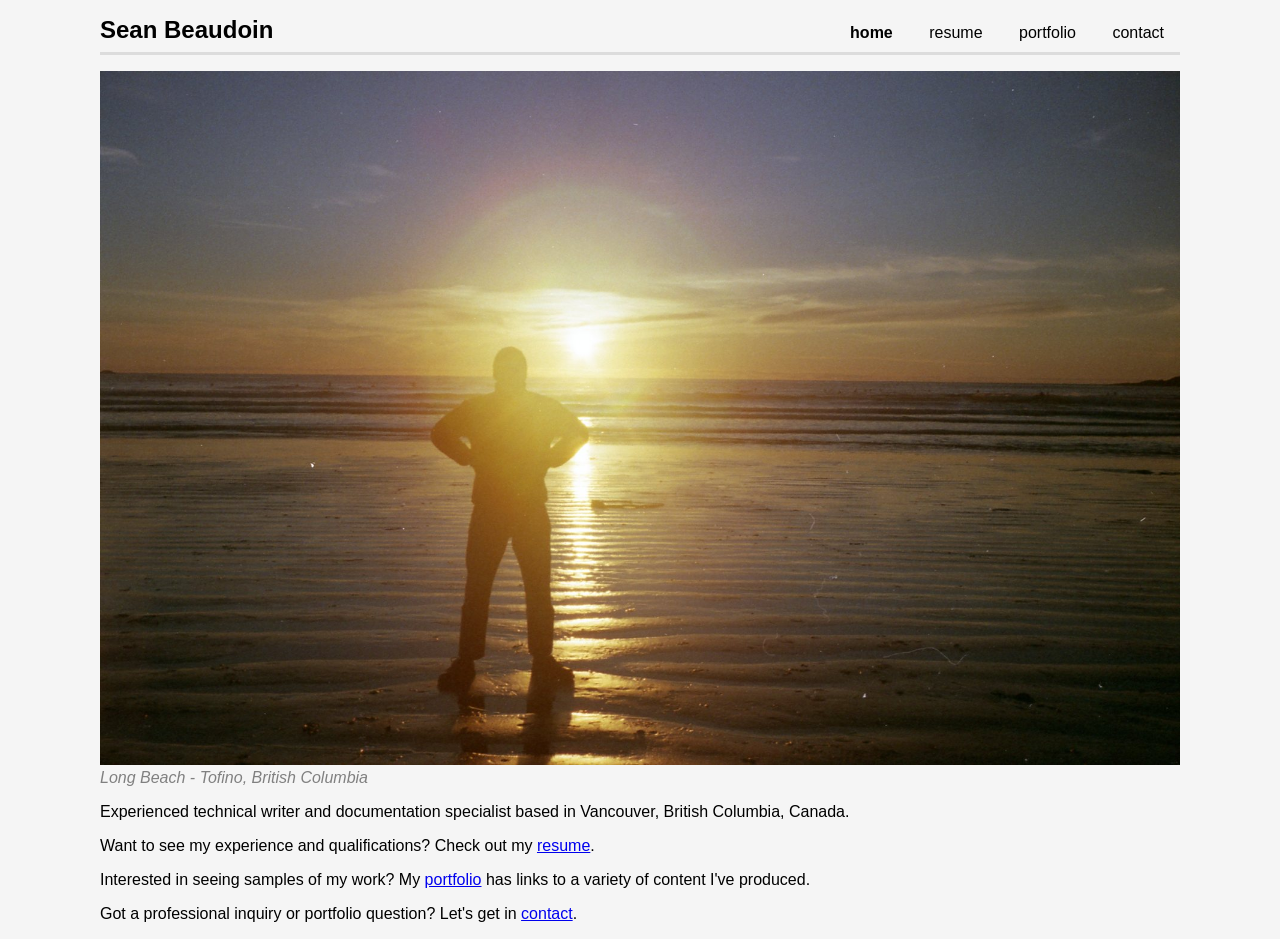
==== index.html @ cda699a0 "create resume directory" ====
<!DOCTYPE html>
<html>
    <head>
        <title>Sean Beaudoin - Home</title>
        <link rel="stylesheet" href="css/main.css">
        <link rel="icon" href="data:image/svg+xml,<svg xmlns=%22http://www.w3.org/2000/svg%22 viewBox=%220 0 100 100%22><text y=%22.9em%22 font-size=%2290%22>🗿</text></svg>">
    </head>
    <body>
        <header class="topnav">
            <h1 id="nav-name">Sean Beaudoin</h1>
            <nav id="nav-links">
                <a class="active" href="index.html">home</a>
                <a href="./resume/">resume</a>
                <a href="portfolio.html">portfolio</a>
                <a href="contact.html">contact</a>
            </nav>
        </header>
        <section>
            <figure id="landing-page-figure">
                <img id="landing-page-image" src="images/tofino.jpg" alt="The author posing at Long Beach in Tofino, British Columbia.">
                <figcaption class="disclaimer">Long Beach - Tofino, British Columbia</figcaption>
            </figure>
            <p>Experienced technical writer and documentation specialist based in Vancouver, British Columbia, Canada.</p>
            <p>Want to see my experience and qualifications? Check out my <a href="./resume">resume</a>.</p>
            <p>Interested in seeing samples of my work? My <a href="portfolio.html">portfolio</a> has links to a variety of content I've produced.</p>
            <p>Got a professional inquiry or portfolio question? Let's get in <a href="contact.html">contact</a>.</p>
        </section>
    </body>
</html>
---- css/main.css ----
body {
    background-color: whitesmoke;
    max-width: 1080px;
    margin:auto;
    font-family:'Segoe UI', Tahoma, Geneva, Verdana, sans-serif
}

#nav-name {
    margin-bottom: .33em;
    font-size:x-large;
}

.topnav {
  border-bottom: 3px solid gainsboro;
  display: flex;
  align-items:baseline;
  justify-content: space-between;
}

.topnav a {
  color: black;
  text-align: center;
  padding: 14px 16px;
  text-decoration: none;
}

.topnav a:hover {
  color: dimgray;
  text-decoration: underline;
}

.topnav a.active {
    font-weight: bold;
    text-decoration: none;
}

.disclaimer {
    font-style: italic;
    color: gray;
}

#landing-page-figure {
    margin: 0;
}

#landing-page-figure > img {
    width:100%;
    margin-top: 16px;
}
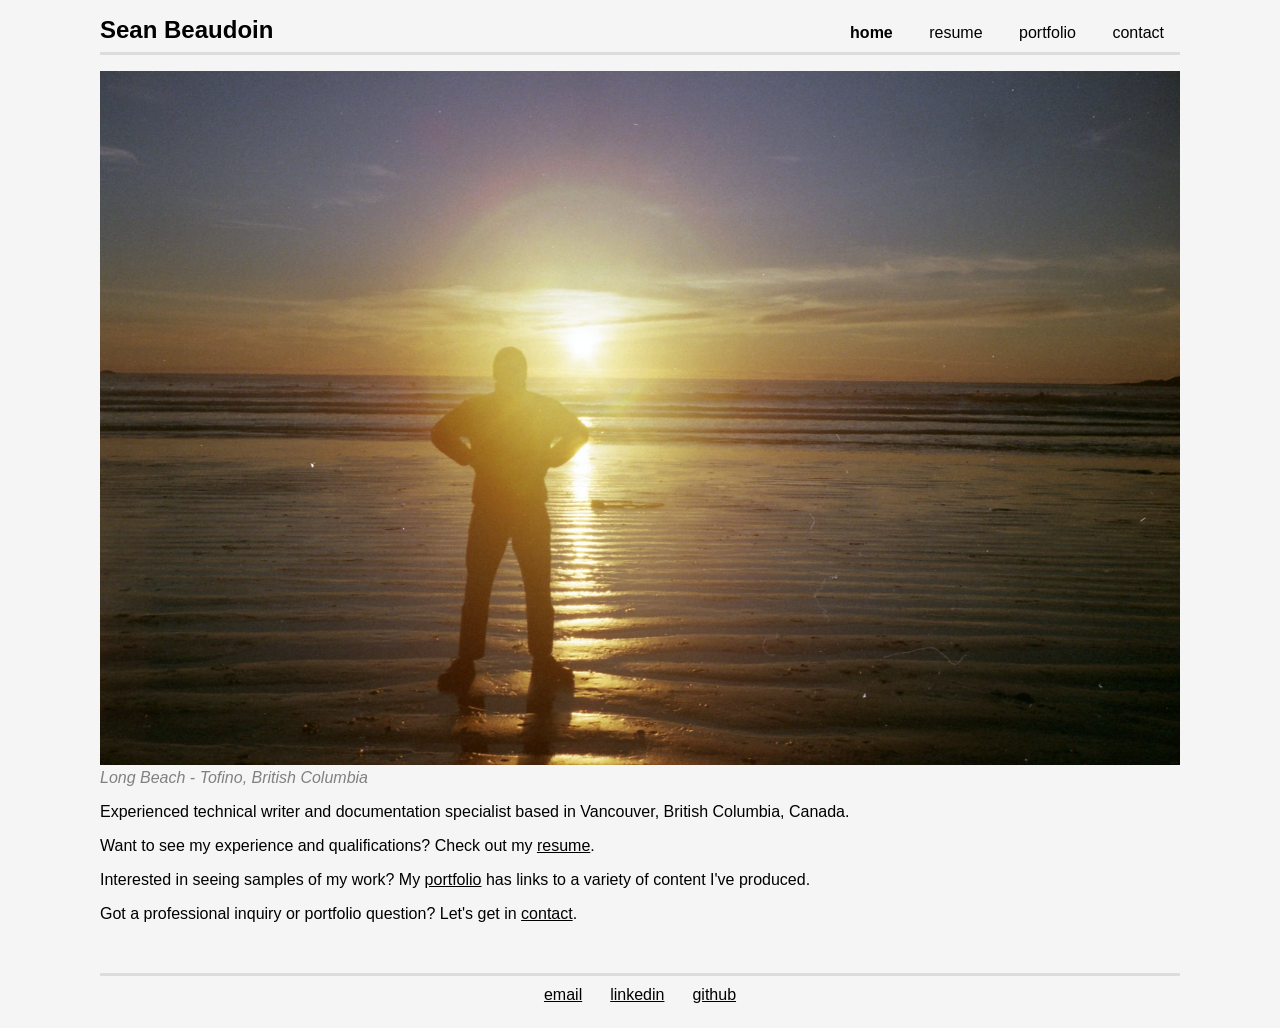
==== commit ab613e68: "add footer" ====
--- a/index.html
+++ b/index.html
@@ -9,10 +9,10 @@
         <header class="topnav">
             <h1 id="nav-name">Sean Beaudoin</h1>
             <nav id="nav-links">
-                <a class="active" href="index.html">home</a>
+                <a class="active" href="./">home</a>
                 <a href="./resume/">resume</a>
-                <a href="portfolio.html">portfolio</a>
-                <a href="contact.html">contact</a>
+                <a href="./portfolio/">portfolio</a>
+                <a href="./contact/">contact</a>
             </nav>
         </header>
         <section>
@@ -22,8 +22,13 @@
             </figure>
             <p>Experienced technical writer and documentation specialist based in Vancouver, British Columbia, Canada.</p>
             <p>Want to see my experience and qualifications? Check out my <a href="./resume">resume</a>.</p>
-            <p>Interested in seeing samples of my work? My <a href="portfolio.html">portfolio</a> has links to a variety of content I've produced.</p>
-            <p>Got a professional inquiry or portfolio question? Let's get in <a href="contact.html">contact</a>.</p>
+            <p>Interested in seeing samples of my work? My <a href="./portfolio/">portfolio</a> has links to a variety of content I've produced.</p>
+            <p>Got a professional inquiry or portfolio question? Let's get in <a href="./contact/">contact</a>.</p>
         </section>
+        <footer>
+            <a href="./contact/index.html">email</a> 
+            <a href="https://www.linkedin.com/in/snbdn/">linkedin</a> 
+            <a href="https://github.com/s10-n">github</a>
+        </footer>
     </body>
 </html>
--- a/css/main.css
+++ b/css/main.css
@@ -3,6 +3,15 @@
     max-width: 1080px;
     margin:auto;
     font-family:'Segoe UI', Tahoma, Geneva, Verdana, sans-serif
+}
+
+a {
+    color:black;
+}
+
+a:hover {
+    text-decoration: none;
+    color: dimgray;
 }
 
 #nav-name {
@@ -34,6 +43,19 @@
     text-decoration: none;
 }
 
+footer {
+    border-top: 3px solid gainsboro;
+    margin-top: 50px;
+    margin-bottom:10px;
+    display:flex;
+    justify-content: center;
+}
+
+footer > a {
+    margin:14px;
+    margin-top: 10px;
+}
+
 .disclaimer {
     font-style: italic;
     color: gray;
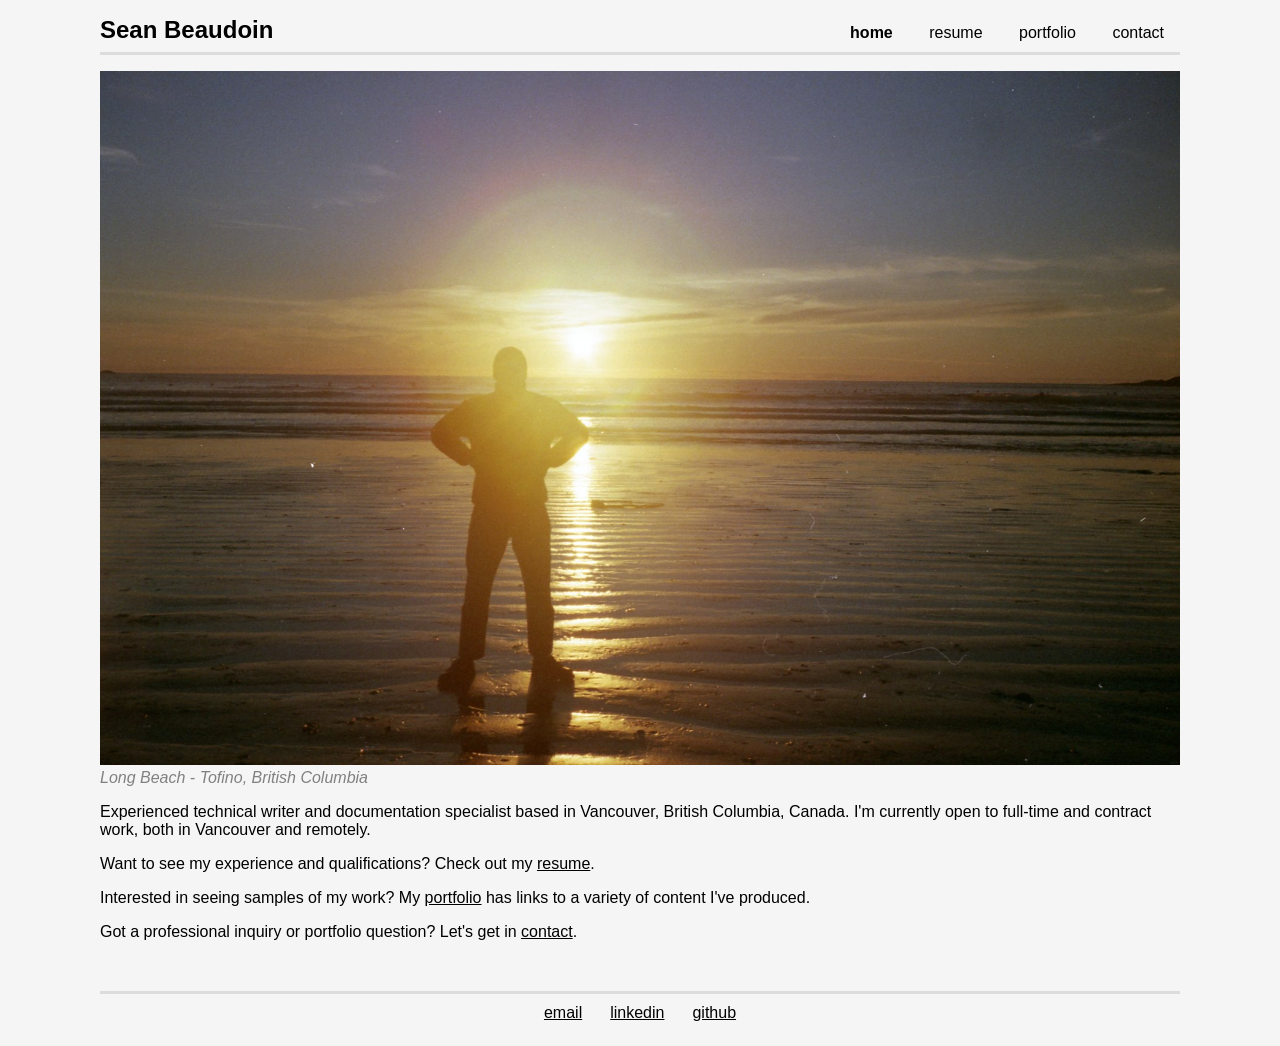
==== commit 5e914a76: "open for business" ====
--- a/index.html
+++ b/index.html
@@ -20,15 +20,15 @@
                 <img id="landing-page-image" src="images/tofino.jpg" alt="The author posing at Long Beach in Tofino, British Columbia.">
                 <figcaption class="disclaimer">Long Beach - Tofino, British Columbia</figcaption>
             </figure>
-            <p>Experienced technical writer and documentation specialist based in Vancouver, British Columbia, Canada.</p>
+            <p>Experienced technical writer and documentation specialist based in Vancouver, British Columbia, Canada. I'm currently open to full-time and contract work, both in Vancouver and remotely.</p>
             <p>Want to see my experience and qualifications? Check out my <a href="./resume">resume</a>.</p>
             <p>Interested in seeing samples of my work? My <a href="./portfolio/">portfolio</a> has links to a variety of content I've produced.</p>
             <p>Got a professional inquiry or portfolio question? Let's get in <a href="./contact/">contact</a>.</p>
         </section>
         <footer>
-            <a href="./contact/index.html">email</a> 
-            <a href="https://www.linkedin.com/in/snbdn/">linkedin</a> 
-            <a href="https://github.com/s10-n">github</a>
+            <a target="_blank" href="./contact/">email</a> 
+            <a target="_blank" href="https://www.linkedin.com/in/snbdn/">linkedin</a> 
+            <a target="_blank" href="https://github.com/s10-n">github</a>
         </footer>
     </body>
 </html>
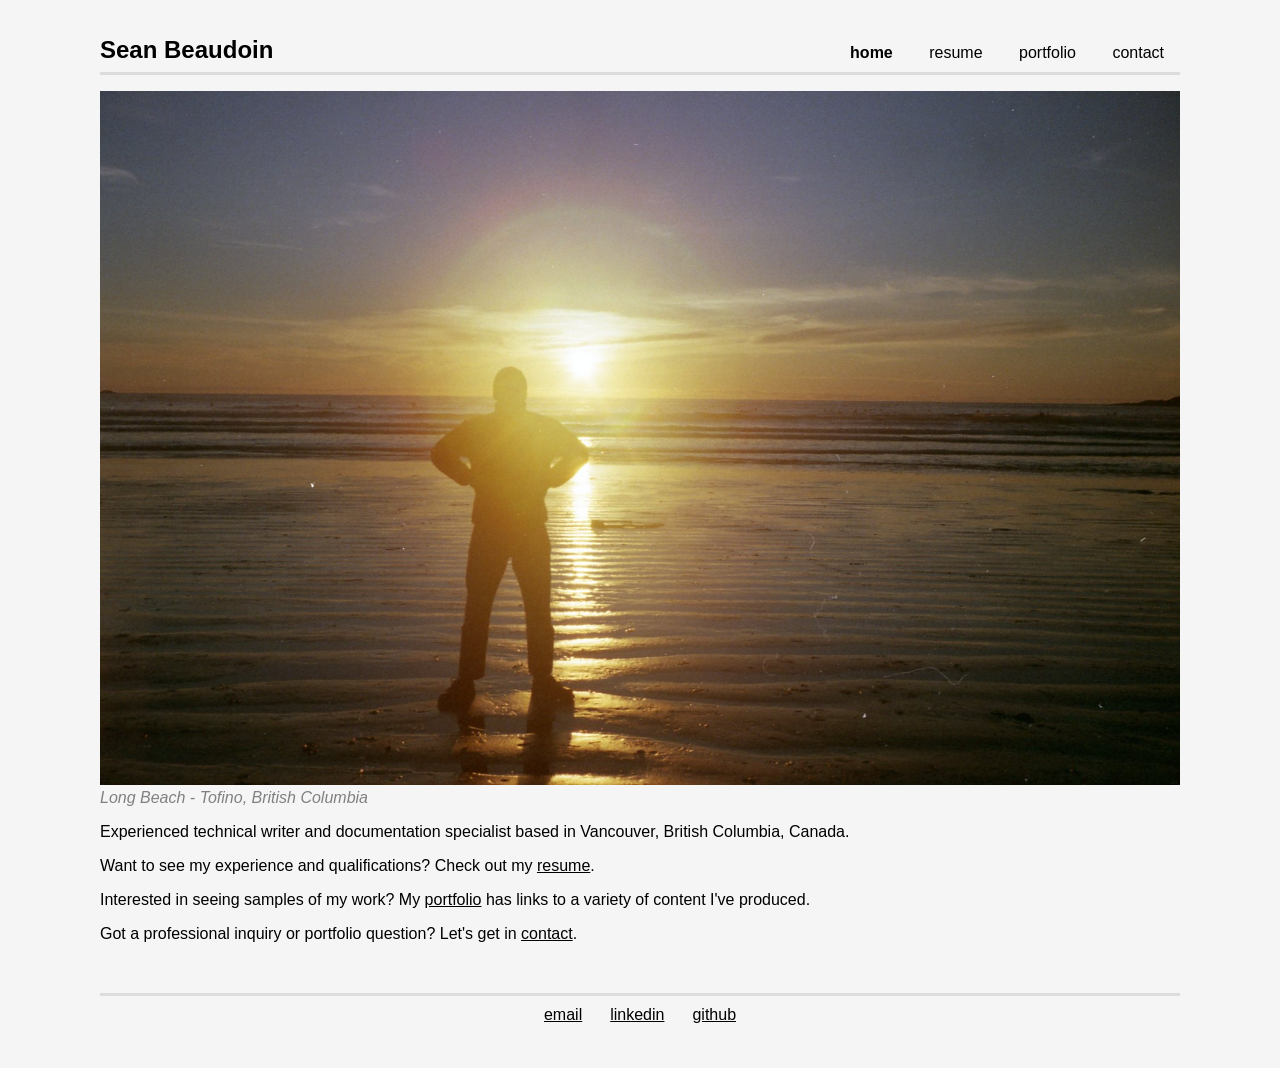
==== commit ed5ed2d3: "got a job :)" ====
--- a/index.html
+++ b/index.html
@@ -20,7 +20,7 @@
                 <img id="landing-page-image" src="images/tofino.jpg" alt="The author posing at Long Beach in Tofino, British Columbia.">
                 <figcaption class="disclaimer">Long Beach - Tofino, British Columbia</figcaption>
             </figure>
-            <p>Experienced technical writer and documentation specialist based in Vancouver, British Columbia, Canada. I'm currently open to full-time and contract work, both in Vancouver and remotely.</p>
+            <p>Experienced technical writer and documentation specialist based in Vancouver, British Columbia, Canada.</p>
             <p>Want to see my experience and qualifications? Check out my <a href="./resume">resume</a>.</p>
             <p>Interested in seeing samples of my work? My <a href="./portfolio/">portfolio</a> has links to a variety of content I've produced.</p>
             <p>Got a professional inquiry or portfolio question? Let's get in <a href="./contact/">contact</a>.</p>
--- a/css/main.css
+++ b/css/main.css
@@ -2,7 +2,8 @@
     background-color: whitesmoke;
     max-width: 1080px;
     margin:auto;
-    font-family:'Segoe UI', Tahoma, Geneva, Verdana, sans-serif
+    font-family:'Segoe UI', Tahoma, Geneva, Verdana, sans-serif;
+    padding:20px;
 }
 
 a {
